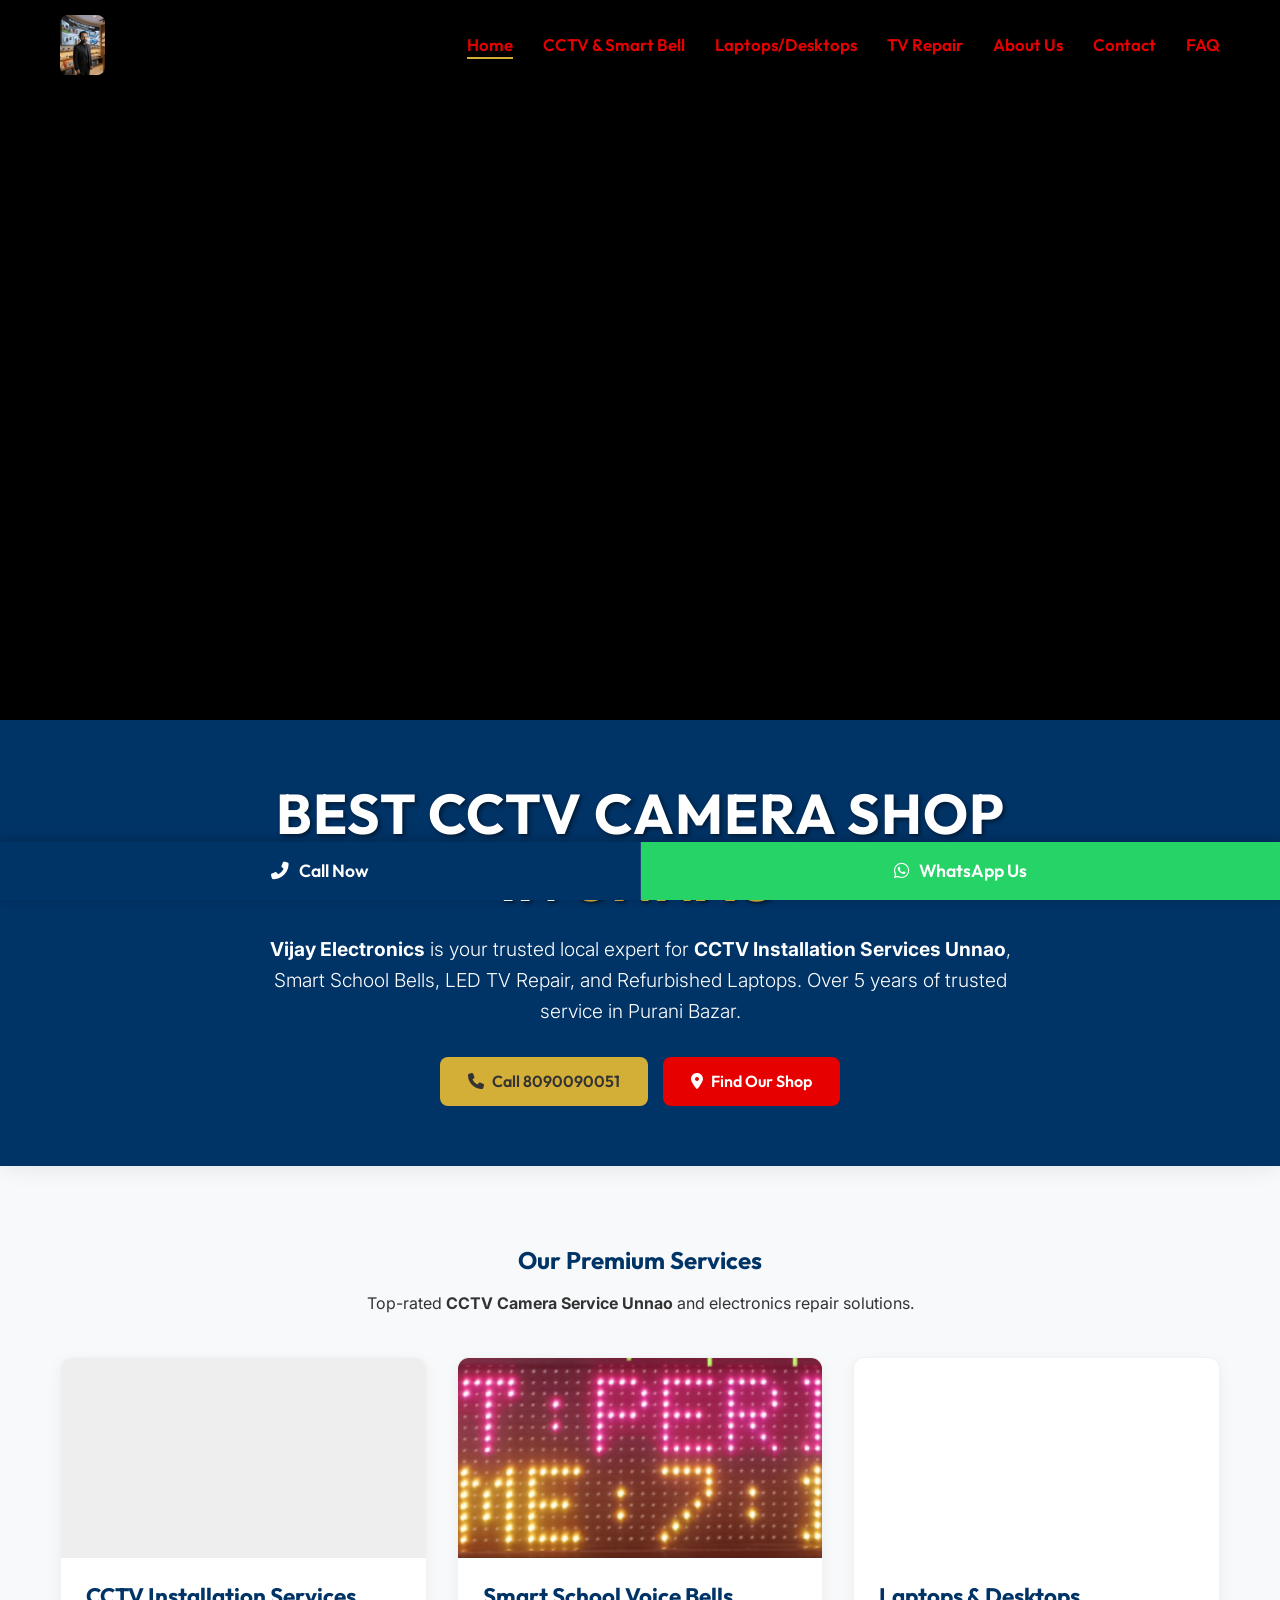
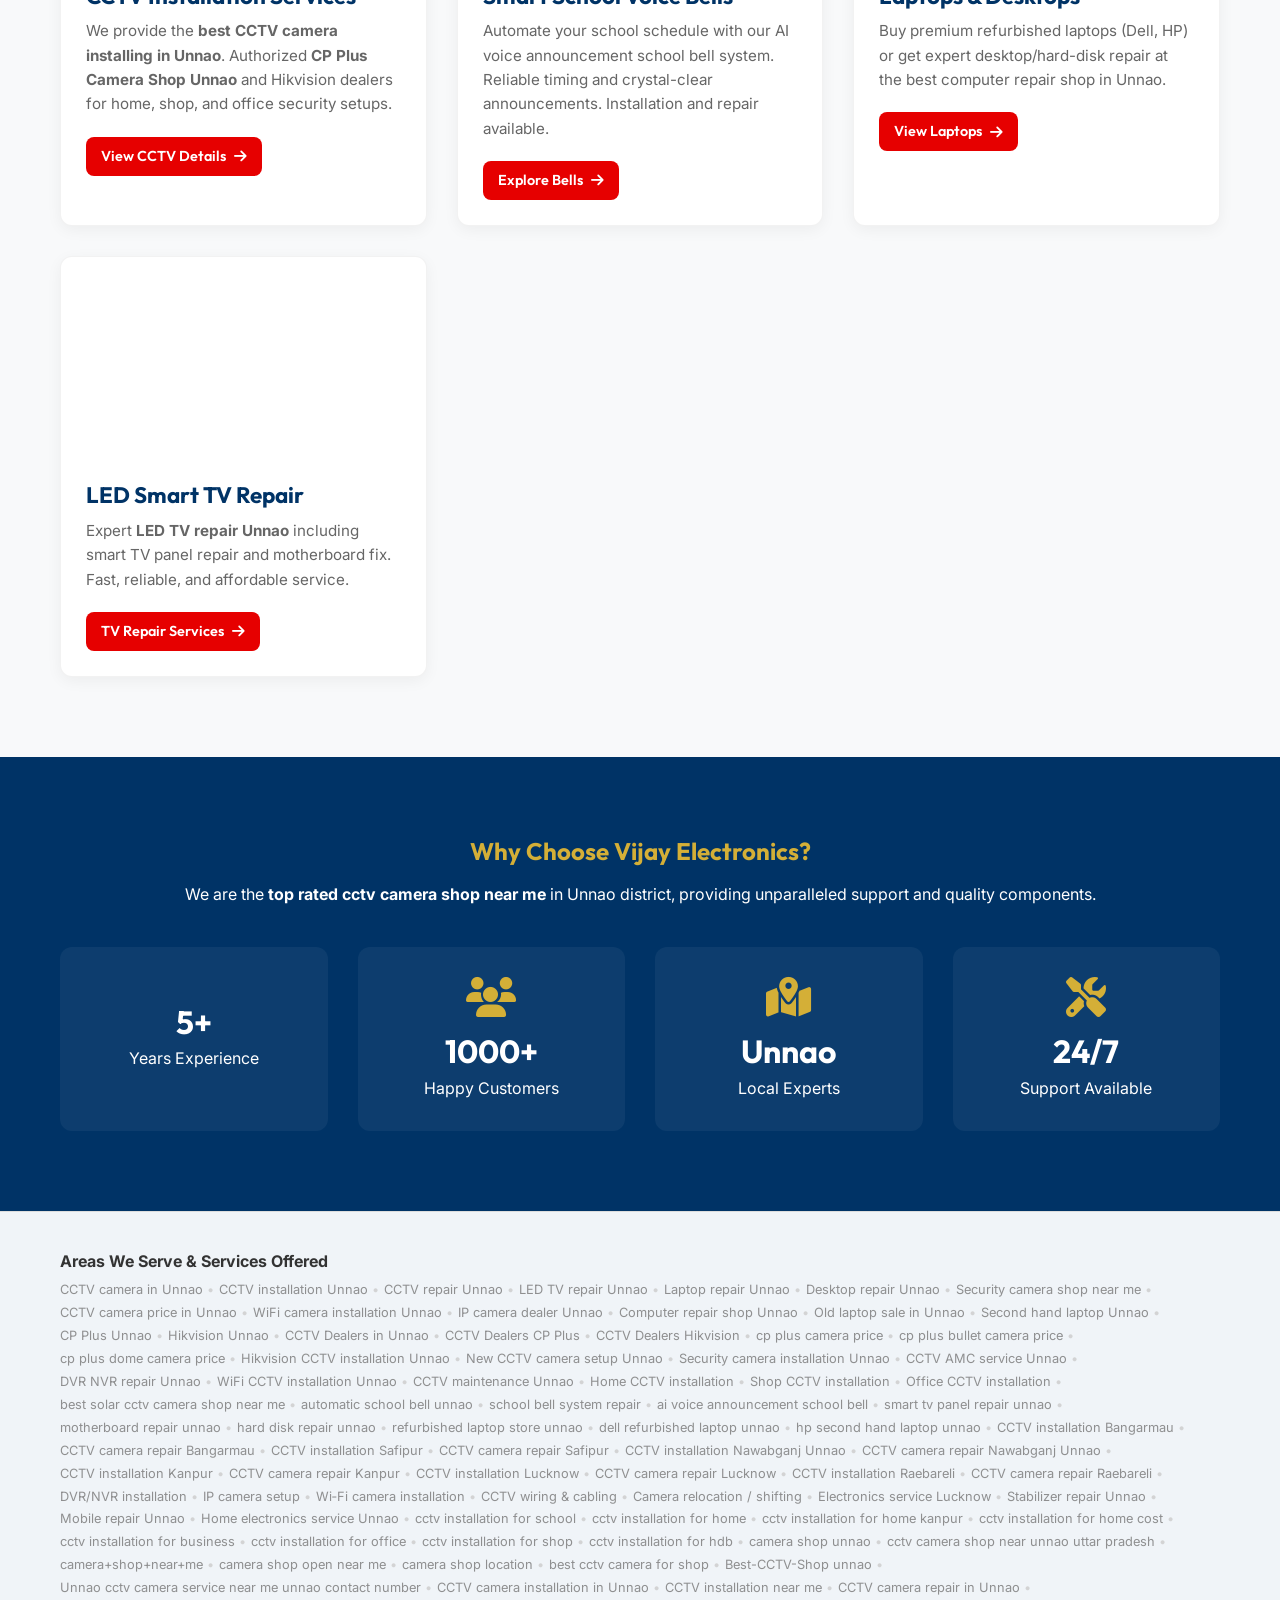
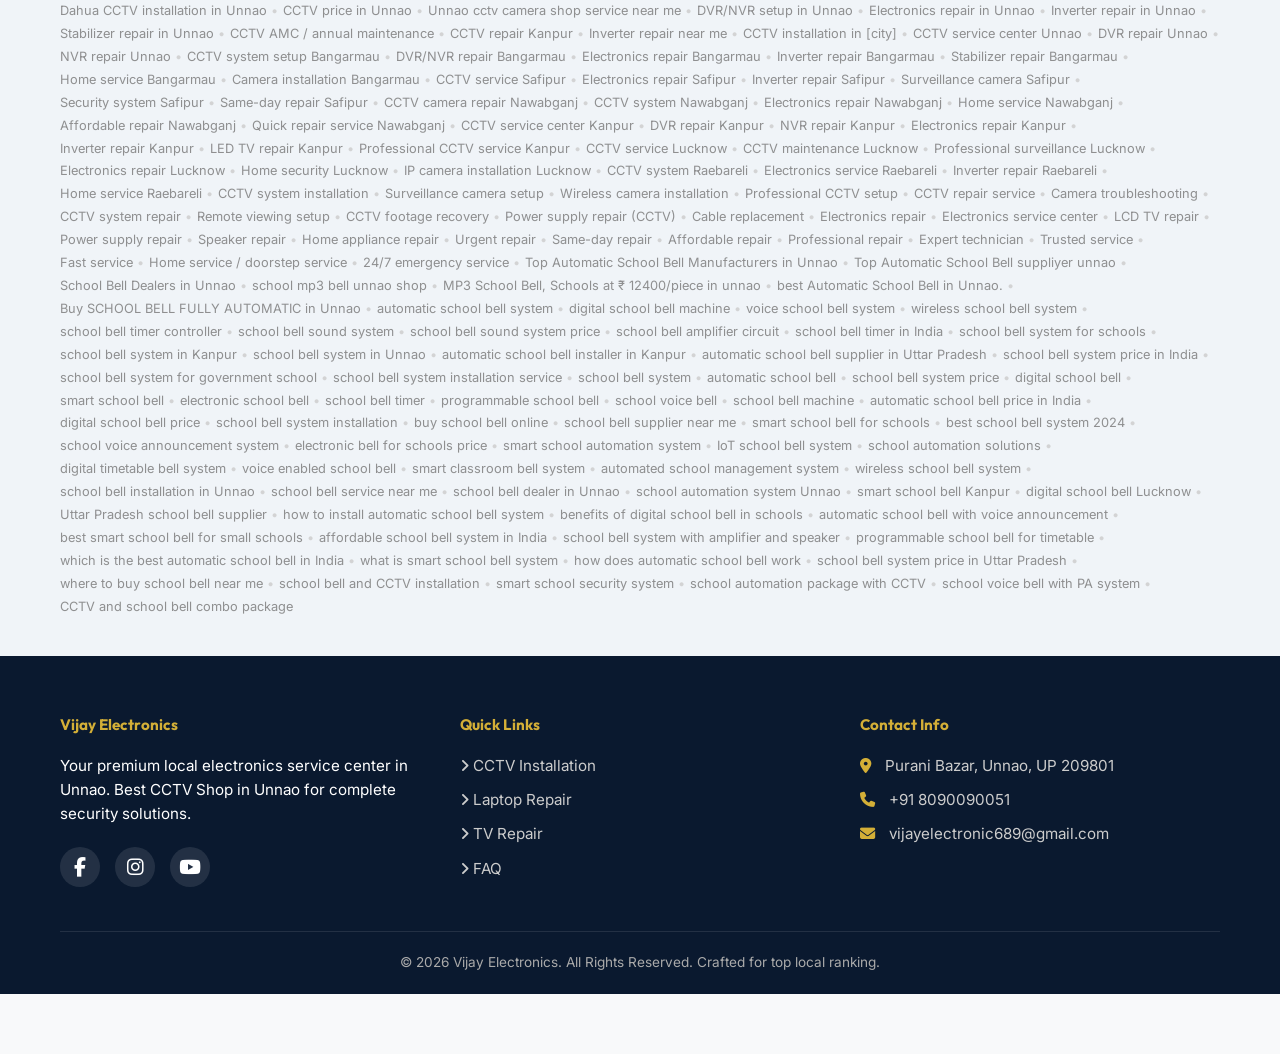
==== index.html @ b22a73d7 "1 commit" ====
<!DOCTYPE html>
<html lang="en">

<head>
    <meta charset="UTF-8">
    <meta name="viewport" content="width=device-width, initial-scale=1.0">
    <meta name="description"
        content="Vijay Electronics: Best CCTV Camera Shop in Unnao. Expert CCTV installation, LED Smart TV repair, and Refurbished Laptops. Call 8090090051 for top-rated service.">
    <!-- Local SEO Title Pattern -->
    <title>Best CCTV Camera Shop in Unnao | CCTV Camera Service Unnao | Vijay Electronics</title>

    <!-- CSS -->
    <link rel="stylesheet" href="css/style.css">
    <link rel="stylesheet" href="css/components.css">
    <link rel="stylesheet" href="css/responsive.css">
    <!-- Font Awesome for Icons -->
    <link rel="stylesheet" href="https://cdnjs.cloudflare.com/ajax/libs/font-awesome/6.4.0/css/all.min.css">

    <!-- Canonical URL -->
    <link rel="canonical" href="https://vijayelectronic.github.io/CCTV-camera-Shop-Unnao/">

    <!-- JSON-LD LocalBusiness Schema -->
    <script type="application/ld+json">
    {
      "@context": "https://schema.org",
      "@type": "ElectronicsStore",
      "name": "Vijay Electronics",
      "image": "assets/vijay electronics img.png",
      "@id": "",
      "url": "https://vijayelectronic.github.io/CCTV-camera-Shop-Unnao/",
      "telephone": "+91 8090090051",
      "email": "vijayelectronic689@gmail.com",
      "address": {
        "@type": "PostalAddress",
        "streetAddress": "Purani Bazar",
        "addressLocality": "Unnao",
        "addressRegion": "Uttar Pradesh",
        "postalCode": "209801",
        "addressCountry": "IN"
      },
      "geo": {
        "@type": "GeoCoordinates",
        "latitude": 26.5393,
        "longitude": 80.4878
      },
      "openingHoursSpecification": {
        "@type": "OpeningHoursSpecification",
        "dayOfWeek": [
          "Monday",
          "Tuesday",
          "Wednesday",
          "Thursday",
          "Friday",
          "Saturday"
        ],
        "opens": "09:00",
        "closes": "21:00"
      },
      "sameAs": [
        "https://www.instagram.com/vijayelectronics1",
        "https://www.facebook.com/Vijay-Chaurasiya",
        "https://www.youtube.com/@vijayelectronics-v6e"
      ] 
    }
    </script>
    <style>
        /* Hero Section Specific Styles */
        .hero {
            display: flex;
            flex-direction: column;
            background-color: var(--primary-color);
            color: var(--text-light);
        }

        .hero-video-container {
            width: 100%;
            aspect-ratio: 16 / 9;
            /* Maintain standard video aspect ratio */
            max-height: 80vh;
            /* Don't exceed most of the screen */
            position: relative;
            overflow: hidden;
            background-color: #000;
        }

        .hero-video-bg {
            width: 100%;
            height: 100%;
            object-fit: cover;
            display: block;
        }

        .hero-content-wrapper {
            background: linear-gradient(135deg, var(--primary-color) 0%, rgba(0, 51, 102, 0.95) 100%);
            padding: 60px 0;
            position: relative;
            z-index: 2;
            /* To sit above any unwanted overlaps */
            box-shadow: 0 -10px 30px rgba(0, 0, 0, 0.2);
            /* subtle separator */
        }

        .hero-content {
            max-width: 800px;
            margin: 0 auto;
            padding: 0 20px;
            text-align: center;
            /* Center align for the new layout */
        }

        .hero h1 {
            color: var(--text-light);
            font-size: 3.5rem;
            margin-bottom: 20px;
            text-transform: uppercase;
            letter-spacing: 1px;
            text-shadow: 2px 2px 4px rgba(0, 0, 0, 0.5);
        }

        .hero h1 span {
            color: var(--secondary-color);
        }

        .hero p {
            font-size: 1.2rem;
            margin-bottom: 30px;
            font-weight: 300;
        }

        .hero-buttons {
            display: flex;
            gap: 15px;
            flex-wrap: wrap;
            justify-content: center;
            /* Center align buttons */
        }

        /* Services Grid Section */
        .services-section {
            background-color: var(--bg-light);
        }

        .grid-3 {
            display: grid;
            grid-template-columns: repeat(auto-fit, minmax(300px, 1fr));
            gap: 30px;
            margin-top: 40px;
        }

        .service-card {
            background: #fff;
            border-radius: 12px;
            overflow: hidden;
            box-shadow: 0 4px 15px rgba(0, 0, 0, 0.05);
            transition: var(--transition);
            border: 1px solid rgba(0, 0, 0, 0.05);
        }

        .service-card:hover {
            transform: translateY(-10px);
            box-shadow: 0 10px 30px rgba(0, 51, 102, 0.1);
        }

        .service-card .card-media {
            height: 200px;
            overflow: hidden;
            background-color: #eee;
            position: relative;
        }

        .service-card img,
        .service-card video {
            width: 100%;
            height: 100%;
            object-fit: cover;
            transition: transform 0.5s ease;
        }

        .service-card:hover img {
            transform: scale(1.05);
        }

        .service-info {
            padding: 25px;
        }

        .service-info h3 {
            font-size: 1.4rem;
            margin-bottom: 10px;
        }

        .service-info p {
            color: #666;
            font-size: 0.95rem;
            margin-bottom: 20px;
        }

        /* Why Choose Us & Trust Indicators */
        .trust-section {
            background-color: var(--primary-color);
            color: var(--text-light);
            text-align: center;
        }

        .trust-section h2 {
            color: var(--secondary-color);
        }

        .stats-grid {
            display: grid;
            grid-template-columns: repeat(auto-fit, minmax(200px, 1fr));
            gap: 30px;
            margin-top: 40px;
        }

        .stat-item {
            padding: 30px;
            background: rgba(255, 255, 255, 0.05);
            border-radius: 12px;
        }

        .stat-item i {
            font-size: 2.5rem;
            color: var(--secondary-color);
            margin-bottom: 15px;
        }

        .stat-item h3 {
            color: var(--text-light);
            font-size: 2rem;
            margin-bottom: 5px;
        }

        /* SEO Dumping Block */
        .seo-block {
            background-color: #f0f4f8;
            padding: 40px 20px;
            font-size: 0.8rem;
            color: #777;
            border-top: 1px solid #ddd;
        }

        .seo-block h5 {
            color: var(--text-dark);
            font-family: var(--font-body);
            font-size: 1rem;
            margin-bottom: 10px;
        }

        .seo-content {
            display: flex;
            flex-wrap: wrap;
            gap: 5px;
            opacity: 0.8;
            line-height: 1.4;
        }

        .seo-content span {
            display: inline-block;
        }

        .seo-content span::after {
            content: " • ";
            color: #ccc;
        }

        .seo-content span:last-child::after {
            content: "";
        }
    </style>
</head>

<body>

    <!-- Dynamic Header -->
    <header class="header">
        <div class="container nav-container">
            <a href="index.html" class="logo">
                <img src="assets/vijay electronics img.png" alt="Vijay Electronics Logo">
                <span style="display: none;">Vijay Electronics</span> <!-- For SEO without text -->
            </a>
            <nav>
                <button class="mobile-menu-btn" aria-label="Toggle Menu">
                    <i class="fas fa-bars"></i>
                </button>
                <ul class="nav-links">
                    <li><a href="index.html" class="active">Home</a></li>
                    <li><a href="cctv.html">CCTV & Smart Bell</a></li>
                    <li><a href="laptop-desktop.html">Laptops/Desktops</a></li>
                    <li><a href="tv-repair.html">TV Repair</a></li>
                    <li><a href="about.html">About Us</a></li>
                    <li><a href="contact.html">Contact</a></li>
                    <li><a href="faq.html">FAQ</a></li>
                </ul>
            </nav>
        </div>
    </header>

    <!-- Hero Section -->
    <section class="hero">
        <div class="hero-video-container">
            <video autoplay muted loop playsinline class="hero-video-bg">
                <source src="assets/hero video.mp4" type="video/mp4">
                Your browser does not support the video tag.
            </video>
        </div>
        <div class="hero-content-wrapper">
            <div class="container hero-content">
                <h1>Best CCTV Camera Shop in <span>Unnao</span></h1>
                <p><strong>Vijay Electronics</strong> is your trusted local expert for <strong>CCTV Installation
                        Services Unnao</strong>, Smart School Bells, LED TV Repair, and Refurbished Laptops. Over 5
                    years of trusted service in Purani Bazar.</p>
                <div class="hero-buttons">
                    <a href="tel:8090090051" class="btn btn-secondary"><i class="fas fa-phone"></i> Call 8090090051</a>
                    <a href="contact.html" class="btn btn-primary"><i class="fas fa-map-marker-alt"></i> Find Our
                        Shop</a>
                </div>
            </div>
        </div>
    </section>

    <!-- Core Services -->
    <section class="section-padding services-section">
        <div class="container">
            <div class="text-center">
                <h2>Our Premium Services</h2>
                <p>Top-rated <strong>CCTV Camera Service Unnao</strong> and electronics repair solutions.</p>
            </div>

            <div class="grid-3">
                <!-- CCTV Card -->
                <div class="service-card">
                    <div class="card-media">
                        <video autoplay muted loop playsinline>
                            <source src="assets/cctv left video.mp4" type="video/mp4">
                        </video>
                    </div>
                    <div class="service-info">
                        <h3>CCTV Installation Services</h3>
                        <p>We provide the <strong>best CCTV camera installing in Unnao</strong>. Authorized <strong>CP
                                Plus Camera Shop Unnao</strong> and Hikvision dealers for home, shop, and office
                            security setups.</p>
                        <a href="cctv.html" class="btn btn-primary" style="padding: 8px 15px; font-size:0.9rem;">View
                            CCTV Details <i class="fas fa-arrow-right"></i></a>
                    </div>
                </div>

                <!-- Smart Bell Card -->
                <div class="service-card">
                    <div class="card-media">
                        <img src="assets/school voice bell.png" alt="Smart School Voice Bell System">
                    </div>
                    <div class="service-info">
                        <h3>Smart School Voice Bells</h3>
                        <p>Automate your school schedule with our AI voice announcement school bell system. Reliable
                            timing and crystal-clear announcements. Installation and repair available.</p>
                        <a href="cctv.html" class="btn btn-primary" style="padding: 8px 15px; font-size:0.9rem;">Explore
                            Bells <i class="fas fa-arrow-right"></i></a>
                    </div>
                </div>

                <!-- Laptop/Desktop Card -->
                <div class="service-card">
                    <div class="card-media"
                        style="background: url('https://images.unsplash.com/photo-1593642702821-c823b13eb295?q=80&w=600&auto=format&fit=crop') center/cover;">
                        <!-- Placeholder/Stock image as asset missing -->
                    </div>
                    <div class="service-info">
                        <h3>Laptops & Desktops</h3>
                        <p>Buy premium refurbished laptops (Dell, HP) or get expert desktop/hard-disk repair at the best
                            computer repair shop in Unnao.</p>
                        <a href="laptop-desktop.html" class="btn btn-primary"
                            style="padding: 8px 15px; font-size:0.9rem;">View Laptops <i
                                class="fas fa-arrow-right"></i></a>
                    </div>
                </div>

                <!-- LED TV Repair -->
                <div class="service-card">
                    <div class="card-media"
                        style="background: url('https://images.unsplash.com/photo-1593784991095-a205069470b6?q=80&w=600&auto=format&fit=crop') center/cover;">
                        <!-- Placeholder/Stock image -->
                    </div>
                    <div class="service-info">
                        <h3>LED Smart TV Repair</h3>
                        <p>Expert <strong>LED TV repair Unnao</strong> including smart TV panel repair and motherboard
                            fix. Fast, reliable, and affordable service.</p>
                        <a href="tv-repair.html" class="btn btn-primary" style="padding: 8px 15px; font-size:0.9rem;">TV
                            Repair Services <i class="fas fa-arrow-right"></i></a>
                    </div>
                </div>
            </div>
        </div>
    </section>

    <!-- Local Impact & Trust -->
    <section class="section-padding trust-section">
        <div class="container container-sm">
            <h2>Why Choose Vijay Electronics?</h2>
            <p>We are the <strong>top rated cctv camera shop near me</strong> in Unnao district, providing unparalleled
                support and quality components.</p>

            <div class="stats-grid">
                <div class="stat-item">
                    <i class="fas fa-shield-check"></i>
                    <h3>5+</h3>
                    <p>Years Experience</p>
                </div>
                <div class="stat-item">
                    <i class="fas fa-users"></i>
                    <h3>1000+</h3>
                    <p>Happy Customers</p>
                </div>
                <div class="stat-item">
                    <i class="fas fa-map-marked-alt"></i>
                    <h3>Unnao</h3>
                    <p>Local Experts</p>
                </div>
                <div class="stat-item">
                    <i class="fas fa-tools"></i>
                    <h3>24/7</h3>
                    <p>Support Available</p>
                </div>
            </div>
        </div>
    </section>

    <!-- Detailed SEO Area Block -->
    <section class="seo-block">
        <div class="container">
            <h5>Areas We Serve & Services Offered</h5>
            <div class="seo-content">
                <span>CCTV camera in Unnao</span>
                <span>CCTV installation Unnao</span>
                <span>CCTV repair Unnao</span>
                <span>LED TV repair Unnao</span>
                <span>Laptop repair Unnao</span>
                <span>Desktop repair Unnao</span>
                <span>Security camera shop near me</span>
                <span>CCTV camera price in Unnao</span>
                <span>WiFi camera installation Unnao</span>
                <span>IP camera dealer Unnao</span>
                <span>Computer repair shop Unnao</span>
                <span>Old laptop sale in Unnao</span>
                <span>Second hand laptop Unnao</span>
                <span>CP Plus Unnao</span>
                <span>Hikvision Unnao</span>
                <span>CCTV Dealers in Unnao</span>
                <span>CCTV Dealers CP Plus</span>
                <span>CCTV Dealers Hikvision</span>
                <span>cp plus camera price</span>
                <span>cp plus bullet camera price</span>
                <span>cp plus dome camera price</span>
                <span>Hikvision CCTV installation Unnao</span>
                <span>New CCTV camera setup Unnao</span>
                <span>Security camera installation Unnao</span>
                <span>CCTV AMC service Unnao</span>
                <span>DVR NVR repair Unnao</span>
                <span>WiFi CCTV installation Unnao</span>
                <span>CCTV maintenance Unnao</span>
                <span>Home CCTV installation</span>
                <span>Shop CCTV installation</span>
                <span>Office CCTV installation</span>
                <span>best solar cctv camera shop near me</span>
                <span>automatic school bell unnao</span>
                <span>school bell system repair</span>
                <span>ai voice announcement school bell</span>
                <span>smart tv panel repair unnao</span>
                <span>motherboard repair unnao</span>
                <span>hard disk repair unnao</span>
                <span>refurbished laptop store unnao</span>
                <span>dell refurbished laptop unnao</span>
                <span>hp second hand laptop unnao</span>
                <span>CCTV installation Bangarmau</span>
                <span>CCTV camera repair Bangarmau</span>
                <span>CCTV installation Safipur</span>
                <span>CCTV camera repair Safipur</span>
                <span>CCTV installation Nawabganj Unnao</span>
                <span>CCTV camera repair Nawabganj Unnao</span>
                <span>CCTV installation Kanpur</span>
                <span>CCTV camera repair Kanpur</span>
                <span>CCTV installation Lucknow</span>
                <span>CCTV camera repair Lucknow</span>
                <span>CCTV installation Raebareli</span>
                <span>CCTV camera repair Raebareli</span>
                <span>DVR/NVR installation</span>
                <span>IP camera setup</span>
                <span>Wi‑Fi camera installation</span>
                <span>CCTV wiring & cabling</span>
                <span>Camera relocation / shifting</span>
                <span>Electronics service Lucknow</span>
                <span>Stabilizer repair Unnao</span>
                <span>Mobile repair Unnao</span>
                <span>Home electronics service Unnao</span>
                <span>cctv installation for school</span>
                <span>cctv installation for home</span>
                <span>cctv installation for home kanpur</span>
                <span>cctv installation for home cost</span>
                <span>cctv installation for business</span>
                <span>cctv installation for office</span>
                <span>cctv installation for shop</span>
                <span>cctv installation for hdb</span>
                <span>camera shop unnao</span>
                <span>cctv camera shop near unnao uttar pradesh</span>
                <span>camera+shop+near+me</span>
                <span>camera shop open near me</span>
                <span>camera shop location</span>
                <span>best cctv camera for shop</span>
                <span>Best-CCTV-Shop unnao</span>
                <span>Unnao cctv camera service near me unnao contact number</span>
                <span>CCTV camera installation in Unnao</span>
                <span>CCTV installation near me</span>
                <span>CCTV camera repair in Unnao</span>
                <span>Dahua CCTV installation in Unnao</span>
                <span>CCTV price in Unnao</span>
                <span>Unnao cctv camera shop service near me</span>
                <span>DVR/NVR setup in Unnao</span>
                <span>Electronics repair in Unnao</span>
                <span>Inverter repair in Unnao</span>
                <span>Stabilizer repair in Unnao</span>
                <span>CCTV AMC / annual maintenance</span>
                <span>CCTV repair Kanpur</span>
                <span>Inverter repair near me</span>
                <span>CCTV installation in [city]</span>
                <span>CCTV service center Unnao</span>
                <span>DVR repair Unnao</span>
                <span>NVR repair Unnao</span>
                <span>CCTV system setup Bangarmau</span>
                <span>DVR/NVR repair Bangarmau</span>
                <span>Electronics repair Bangarmau</span>
                <span>Inverter repair Bangarmau</span>
                <span>Stabilizer repair Bangarmau</span>
                <span>Home service Bangarmau</span>
                <span>Camera installation Bangarmau</span>
                <span>CCTV service Safipur</span>
                <span>Electronics repair Safipur</span>
                <span>Inverter repair Safipur</span>
                <span>Surveillance camera Safipur</span>
                <span>Security system Safipur</span>
                <span>Same-day repair Safipur</span>
                <span>CCTV camera repair Nawabganj</span>
                <span>CCTV system Nawabganj</span>
                <span>Electronics repair Nawabganj</span>
                <span>Home service Nawabganj</span>
                <span>Affordable repair Nawabganj</span>
                <span>Quick repair service Nawabganj</span>
                <span>CCTV service center Kanpur</span>
                <span>DVR repair Kanpur</span>
                <span>NVR repair Kanpur</span>
                <span>Electronics repair Kanpur</span>
                <span>Inverter repair Kanpur</span>
                <span>LED TV repair Kanpur</span>
                <span>Professional CCTV service Kanpur</span>
                <span>CCTV service Lucknow</span>
                <span>CCTV maintenance Lucknow</span>
                <span>Professional surveillance Lucknow</span>
                <span>Electronics repair Lucknow</span>
                <span>Home security Lucknow</span>
                <span>IP camera installation Lucknow</span>
                <span>CCTV system Raebareli</span>
                <span>Electronics service Raebareli</span>
                <span>Inverter repair Raebareli</span>
                <span>Home service Raebareli</span>
                <span>CCTV system installation</span>
                <span>Surveillance camera setup</span>
                <span>Wireless camera installation</span>
                <span>Professional CCTV setup</span>
                <span>CCTV repair service</span>
                <span>Camera troubleshooting</span>
                <span>CCTV system repair</span>
                <span>Remote viewing setup</span>
                <span>CCTV footage recovery</span>
                <span>Power supply repair (CCTV)</span>
                <span>Cable replacement</span>
                <span>Electronics repair</span>
                <span>Electronics service center</span>
                <span>LCD TV repair</span>
                <span>Power supply repair</span>
                <span>Speaker repair</span>
                <span>Home appliance repair</span>
                <span>Urgent repair</span>
                <span>Same-day repair</span>
                <span>Affordable repair</span>
                <span>Professional repair</span>
                <span>Expert technician</span>
                <span>Trusted service</span>
                <span>Fast service</span>
                <span>Home service / doorstep service</span>
                <span>24/7 emergency service</span>
                <!-- Smart School Bell Dedicated Keywords -->
                <span>Top Automatic School Bell Manufacturers in Unnao</span>
                <span>Top Automatic School Bell suppliyer unnao</span>
                <span>School Bell Dealers in Unnao</span>
                <span>school mp3 bell unnao shop</span>
                <span>MP3 School Bell, Schools at ₹ 12400/piece in unnao</span>
                <span>best Automatic School Bell in Unnao.</span>
                <span>Buy SCHOOL BELL FULLY AUTOMATIC in Unnao</span>
                <span>automatic school bell system</span>
                <span>digital school bell machine</span>
                <span>voice school bell system</span>
                <span>wireless school bell system</span>
                <span>school bell timer controller</span>
                <span>school bell sound system</span>
                <span>school bell sound system price</span>
                <span>school bell amplifier circuit</span>
                <span>school bell timer in India</span>
                <span>school bell system for schools</span>
                <span>school bell system in Kanpur</span>
                <span>school bell system in Unnao</span>
                <span>automatic school bell installer in Kanpur</span>
                <span>automatic school bell supplier in Uttar Pradesh</span>
                <span>school bell system price in India</span>
                <span>school bell system for government school</span>
                <span>school bell system installation service</span>
                <span>school bell system</span>
                <span>automatic school bell</span>
                <span>school bell system price</span>
                <span>digital school bell</span>
                <span>smart school bell</span>
                <span>electronic school bell</span>
                <span>school bell timer</span>
                <span>programmable school bell</span>
                <span>school voice bell</span>
                <span>school bell machine</span>
                <span>automatic school bell price in India</span>
                <span>digital school bell price</span>
                <span>school bell system installation</span>
                <span>buy school bell online</span>
                <span>school bell supplier near me</span>
                <span>smart school bell for schools</span>
                <span>best school bell system 2024</span>
                <span>school voice announcement system</span>
                <span>electronic bell for schools price</span>
                <span>smart school automation system</span>
                <span>IoT school bell system</span>
                <span>school automation solutions</span>
                <span>digital timetable bell system</span>
                <span>voice enabled school bell</span>
                <span>smart classroom bell system</span>
                <span>automated school management system</span>
                <span>wireless school bell system</span>
                <span>school bell installation in Unnao</span>
                <span>school bell service near me</span>
                <span>school bell dealer in Unnao</span>
                <span>school automation system Unnao</span>
                <span>smart school bell Kanpur</span>
                <span>digital school bell Lucknow</span>
                <span>Uttar Pradesh school bell supplier</span>
                <span>how to install automatic school bell system</span>
                <span>benefits of digital school bell in schools</span>
                <span>automatic school bell with voice announcement</span>
                <span>best smart school bell for small schools</span>
                <span>affordable school bell system in India</span>
                <span>school bell system with amplifier and speaker</span>
                <span>programmable school bell for timetable</span>
                <span>which is the best automatic school bell in India</span>
                <span>what is smart school bell system</span>
                <span>how does automatic school bell work</span>
                <span>school bell system price in Uttar Pradesh</span>
                <span>where to buy school bell near me</span>
                <span>school bell and CCTV installation</span>
                <span>smart school security system</span>
                <span>school automation package with CCTV</span>
                <span>school voice bell with PA system</span>
                <span>CCTV and school bell combo package</span>
            </div>
        </div>
    </section>

    <!-- Global Footer -->
    <footer class="site-footer">
        <div class="container">
            <div class="footer-grid">
                <div class="footer-col">
                    <h4>Vijay Electronics</h4>
                    <p>Your premium local electronics service center in Unnao. Best CCTV Shop in Unnao for complete
                        security solutions.</p>
                    <div class="social-links">
                        <a href="https://www.facebook.com/Vijay-Chaurasiya" target="_blank" aria-label="Facebook"><i
                                class="fab fa-facebook-f"></i></a>
                        <a href="https://www.instagram.com/vijayelectronics1" target="_blank" aria-label="Instagram"><i
                                class="fab fa-instagram"></i></a>
                        <a href="https://www.youtube.com/@vijayelectronics-v6e" target="_blank" aria-label="YouTube"><i
                                class="fab fa-youtube"></i></a>
                    </div>
                </div>
                <div class="footer-col">
                    <h4>Quick Links</h4>
                    <ul class="footer-links">
                        <li><a href="cctv.html"><i class="fas fa-angle-right"></i> CCTV Installation</a></li>
                        <li><a href="laptop-desktop.html"><i class="fas fa-angle-right"></i> Laptop Repair</a></li>
                        <li><a href="tv-repair.html"><i class="fas fa-angle-right"></i> TV Repair</a></li>
                        <li><a href="faq.html"><i class="fas fa-angle-right"></i> FAQ</a></li>
                    </ul>
                </div>
                <div class="footer-col">
                    <h4>Contact Info</h4>
                    <ul class="footer-links" style="color: #ccc;">
                        <li><i class="fas fa-map-marker-alt"
                                style="color: var(--secondary-color); margin-right: 10px;"></i> Purani Bazar, Unnao, UP
                            209801</li>
                        <li><i class="fas fa-phone" style="color: var(--secondary-color); margin-right: 10px;"></i> +91
                            8090090051</li>
                        <li><i class="fas fa-envelope" style="color: var(--secondary-color); margin-right: 10px;"></i>
                            vijayelectronic689@gmail.com</li>
                    </ul>
                </div>
            </div>
            <div class="footer-bottom">
                <p>&copy; 2026 Vijay Electronics. All Rights Reserved. Crafted for top local ranking.</p>
            </div>
        </div>
    </footer>

    <!-- Sticky Mobile CTA Footer -->
    <div class="sticky-footer">
        <a href="tel:+918090090051" class="call-now-btn">
            <i class="fas fa-phone-alt"></i> Call Now
        </a>
        <a href="https://wa.me/918090090051" class="whatsapp-btn" target="_blank">
            <i class="fab fa-whatsapp"></i> WhatsApp Us
        </a>
    </div>

    <script src="js/script.js"></script>
</body>

</html>
---- css/style.css ----
@import url('https://fonts.googleapis.com/css2?family=Inter:wght@300;400;500;600;700&family=Outfit:wght@400;500;600;700;800&display=swap');

:root {
  --primary-color: #003366;
  /* Deep Blue */
  --secondary-color: #D4AF37;
  /* Gold/Yellow */
  --accent-color: #e6be3e;
  --text-dark: #333333;
  --text-light: #ffffff;
  --bg-light: #f8f9fa;
  --bg-dark: #0a192f;

  --font-heading: 'Outfit', sans-serif;
  --font-body: 'Inter', sans-serif;

  --glass-bg: rgba(255, 255, 255, 0.1);
  --glass-border: rgba(255, 255, 255, 0.2);
  --glass-blur: blur(10px);
  --glass-shadow: 0 8px 32px 0 rgba(0, 0, 0, 0.1);

  --transition: all 0.3s ease;
}

* {
  margin: 0;
  padding: 0;
  box-sizing: border-box;
}

html {
  scroll-behavior: smooth;
}

body {
  font-family: var(--font-body);
  color: var(--text-dark);
  background-color: var(--bg-light);
  line-height: 1.6;
  overflow-x: hidden;
  padding-bottom: 60px;
  /* Space for sticky footer */
}

h1,
h2,
h3,
h4,
h5,
h6 {
  font-family: var(--font-heading);
  color: var(--primary-color);
  font-weight: 700;
  line-height: 1.2;
  margin-bottom: 1rem;
}

a {
  text-decoration: none;
  color: inherit;
  transition: var(--transition);
}

img,
video {
  max-width: 100%;
  height: auto;
  display: block;
}

.container {
  width: 100%;
  max-width: 1200px;
  margin: 0 auto;
  padding: 0 20px;
}

.section-padding {
  padding: 80px 0;
}

/* Glassmorphism Utility */
.glass-panel {
  background: var(--glass-bg);
  backdrop-filter: var(--glass-blur);
  -webkit-backdrop-filter: var(--glass-blur);
  border: 1px solid var(--glass-border);
  box-shadow: var(--glass-shadow);
  border-radius: 16px;
}

/* Base Buttons */
.btn {
  display: inline-flex;
  align-items: center;
  justify-content: center;
  gap: 8px;
  padding: 12px 28px;
  font-family: var(--font-heading);
  font-weight: 600;
  border-radius: 8px;
  cursor: pointer;
  transition: var(--transition);
  text-align: center;
  border: none;
  outline: none;
}

.btn-primary {
  background-color: #e60000;
  /* Vibrant Red */
  color: var(--text-light);
}

.btn-primary:hover {
  background-color: #cc0000;
  /* Darker Red on hover */
  transform: translateY(-2px);
  box-shadow: 0 4px 12px rgba(230, 0, 0, 0.3);
}

.btn-secondary {
  background-color: var(--secondary-color);
  color: var(--text-dark);
}

.btn-secondary:hover {
  background-color: var(--accent-color);
  transform: translateY(-2px);
  box-shadow: 0 4px 12px rgba(212, 175, 55, 0.3);
}

.text-center {
  text-align: center;
}

.mb-2 {
  margin-bottom: 0.5rem;
}

.mb-4 {
  margin-bottom: 1rem;
}

.mb-8 {
  margin-bottom: 2rem;
}

.mt-4 {
  margin-top: 1rem;
}
---- css/components.css ----
/* Header */
.header {
    position: fixed;
    top: 0;
    left: 0;
    width: 100%;
    z-index: 1000;
    transition: var(--transition);
    padding: 15px 0;
    background-color: transparent;
    /* Changed based on scroll */
}

.header.scrolled {
    background-color: rgba(255, 255, 255, 0.95);
    backdrop-filter: blur(10px);
    box-shadow: 0 2px 10px rgba(0, 0, 0, 0.1);
    padding: 10px 0;
}

.header.scrolled .nav-links a {
    color: #cc0000;
    /* Slightly darker red on scrolled white background for contrast */
}

.header.scrolled .mobile-menu-btn {
    color: var(--primary-color);
}

.nav-container {
    display: flex;
    justify-content: space-between;
    align-items: center;
}

.logo {
    display: flex;
    align-items: center;
    gap: 10px;
}

.logo img {
    height: 60px;
    transition: var(--transition);
    border-radius: 8px;
    /* Depending on the logo style */
}

.header.scrolled .logo img {
    height: 50px;
}

.nav-links {
    display: flex;
    list-style: none;
    gap: 30px;
}

.nav-links a {
    font-family: var(--font-heading);
    font-weight: 600;
    /* made slightly bolder for readability with red */
    color: #e60000;
    /* Red color as requested */
    font-size: 1.05rem;
    position: relative;
    text-shadow: 0 2px 4px rgba(0, 0, 0, 0.3);
    /* better visibility on dark hero */
}

.header.scrolled .nav-links a {
    text-shadow: none;
}

.nav-links a::after {
    content: '';
    position: absolute;
    width: 0;
    height: 2px;
    bottom: -4px;
    left: 0;
    background-color: var(--secondary-color);
    transition: var(--transition);
}

.nav-links a:hover::after,
.nav-links a.active::after {
    width: 100%;
}

.mobile-menu-btn {
    display: none;
    font-size: 1.8rem;
    color: var(--text-light);
    /* Default white */
    cursor: pointer;
    background: none;
    border: none;
    text-shadow: 0 2px 4px rgba(0, 0, 0, 0.3);
}

.header.scrolled .mobile-menu-btn {
    text-shadow: none;
}

/* Sticky Footer CTA */
.sticky-footer {
    position: fixed;
    bottom: 0;
    left: 0;
    width: 100%;
    background-color: var(--primary-color);
    z-index: 999;
    display: flex;
    box-shadow: 0 -2px 10px rgba(0, 0, 0, 0.2);
}

.sticky-footer a {
    flex: 1;
    display: flex;
    justify-content: center;
    align-items: center;
    padding: 15px 10px;
    color: var(--text-light);
    font-family: var(--font-heading);
    font-weight: 600;
    font-size: 1.1rem;
    gap: 10px;
    position: relative;
    overflow: hidden;
    text-align: center;
}

.sticky-footer a::before {
    content: '';
    position: absolute;
    top: 0;
    left: -100%;
    width: 100%;
    height: 100%;
    background: linear-gradient(90deg, transparent, rgba(255, 255, 255, 0.2), transparent);
    transition: all 0.5s ease;
}

.sticky-footer a:hover::before {
    animation: shine 1.5s infinite;
}

@keyframes shine {
    0% {
        left: -100%;
    }

    100% {
        left: 100%;
    }
}

.call-now-btn {
    background-color: var(--primary-color);
    border-right: 1px solid rgba(255, 255, 255, 0.1);
}

.call-now-btn:hover {
    background-color: #002244;
}

.whatsapp-btn {
    background-color: #25D366;
    /* WhatsApp Green */
}

.whatsapp-btn:hover {
    background-color: #20b858;
}

/* Global Footer */
.site-footer {
    background-color: var(--bg-dark);
    color: var(--text-light);
    padding: 60px 0 20px;
    font-size: 0.95rem;
}

.footer-grid {
    display: grid;
    grid-template-columns: repeat(auto-fit, minmax(250px, 1fr));
    gap: 40px;
    margin-bottom: 40px;
}

.footer-col h4 {
    color: var(--secondary-color);
    margin-bottom: 20px;
}

.footer-links {
    list-style: none;
}

.footer-links li {
    margin-bottom: 10px;
}

.footer-links a {
    color: #cccccc;
}

.footer-links a:hover {
    color: var(--secondary-color);
    padding-left: 5px;
}

.social-links {
    display: flex;
    gap: 15px;
    margin-top: 20px;
}

.social-links a {
    display: inline-block;
    width: 40px;
    height: 40px;
    background: rgba(255, 255, 255, 0.1);
    border-radius: 50%;
    text-align: center;
    line-height: 40px;
    font-size: 1.2rem;
}

.social-links a:hover {
    background: var(--secondary-color);
    color: var(--bg-dark);
    transform: translateY(-3px);
}

.footer-bottom {
    text-align: center;
    padding-top: 20px;
    border-top: 1px solid rgba(255, 255, 255, 0.1);
    color: #aaaaaa;
    font-size: 0.85rem;
}
---- css/responsive.css ----
/* Tablet and Smaller */
@media screen and (max-width: 992px) {
    .nav-links {
        gap: 20px;
    }
}

/* Mobile Devices */
@media screen and (max-width: 768px) {
    .mobile-menu-btn {
        display: block;
    }

    .nav-links {
        position: fixed;
        top: 0;
        right: -100%;
        width: 280px;
        height: 100vh;
        background-color: var(--primary-color);
        flex-direction: column;
        padding-top: 100px;
        padding-left: 30px;
        gap: 25px;
        transition: 0.4s ease;
        box-shadow: -5px 0 15px rgba(0, 0, 0, 0.1);
        z-index: 999;
    }

    .hero-video-container {
        aspect-ratio: 9 / 16;
        /* Vertical format for mobile to prevent severe cropping */
        max-height: 70vh;
    }

    .nav-links.active {
        right: 0;
    }

    .nav-links a {
        color: var(--text-light);
        font-size: 1.2rem;
        text-shadow: none;
    }

    .sticky-footer a {
        font-size: 1rem;
        padding: 12px 5px;
    }

    .section-padding {
        padding: 50px 0;
    }

    h1 {
        font-size: 2.5rem;
    }

    h2 {
        font-size: 2rem;
    }
}

/* Small Mobile */
@media screen and (max-width: 480px) {
    .logo img {
        height: 45px;
    }

    .header.scrolled .logo img {
        height: 40px;
    }

    .sticky-footer a {
        font-size: 0.95rem;
        flex-direction: column;
        padding: 8px 5px;
        gap: 5px;
    }

    .sticky-footer a i {
        font-size: 1.2rem;
    }
}
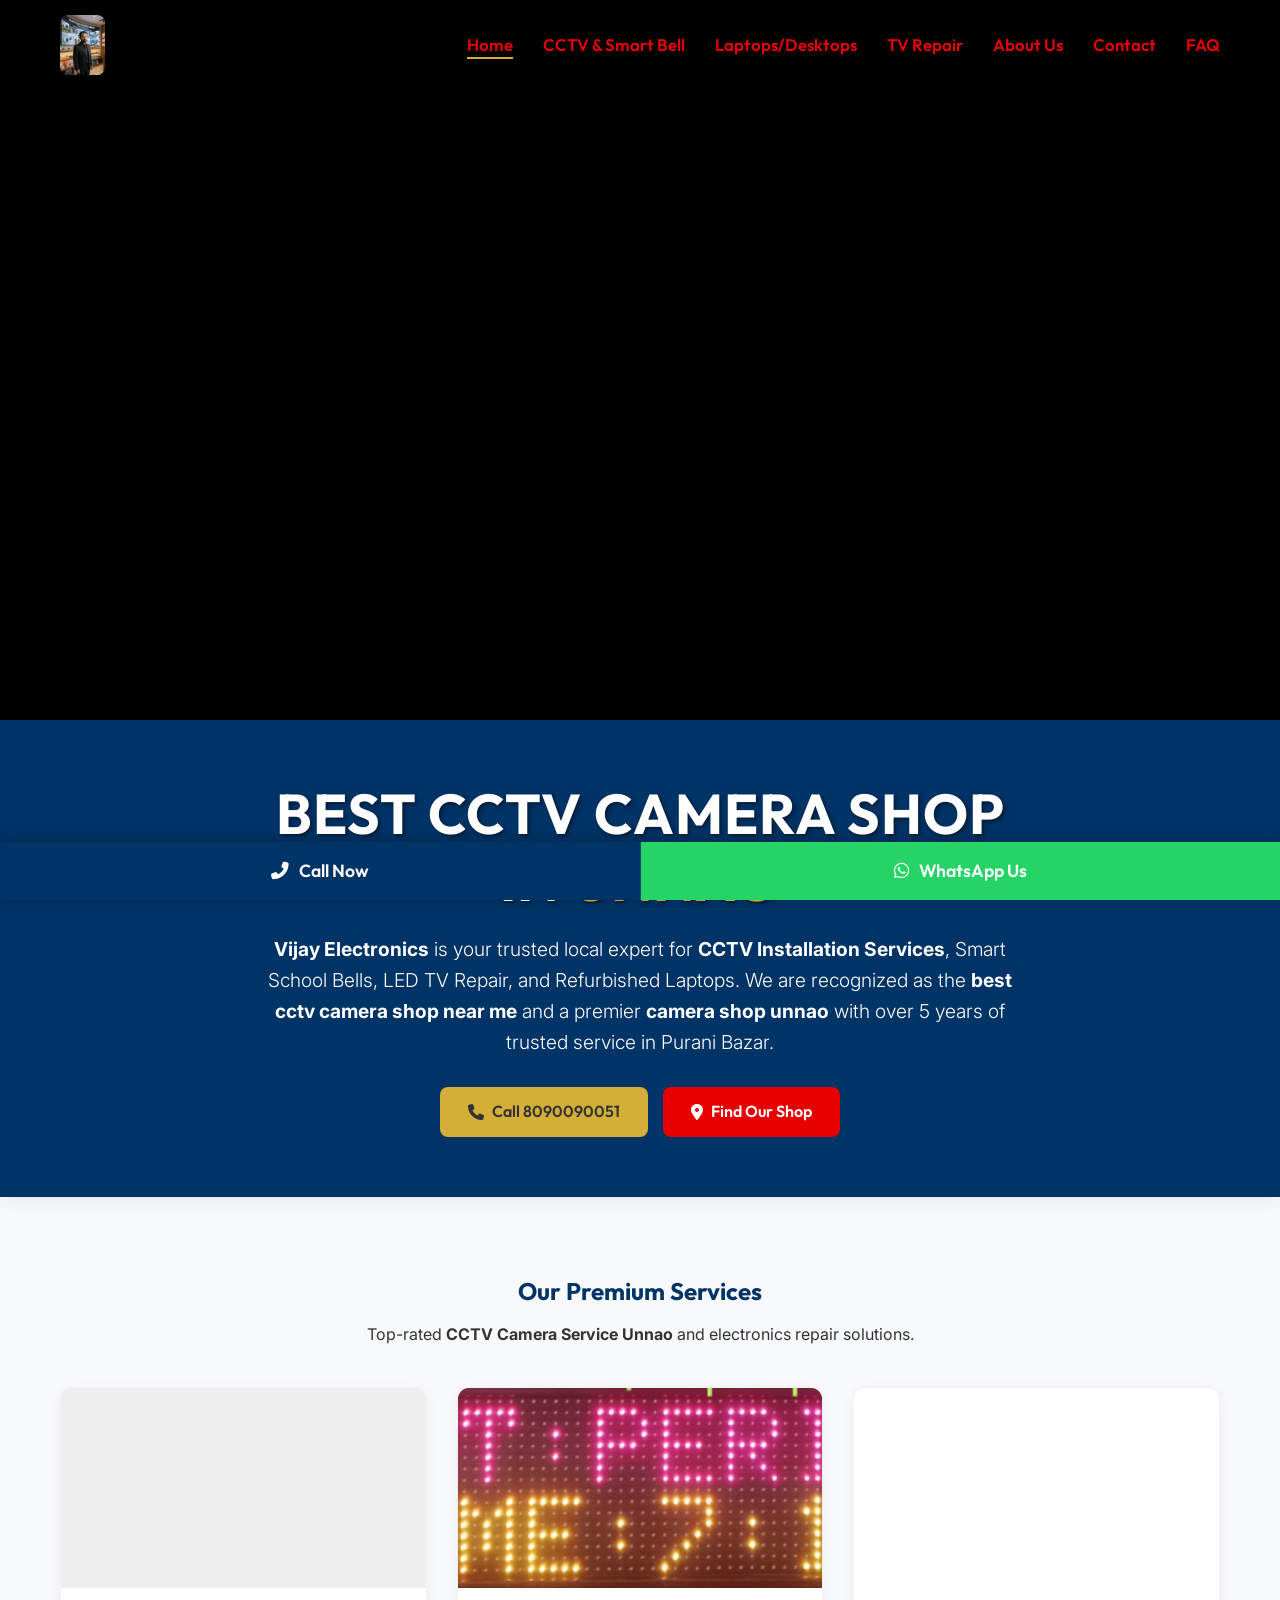
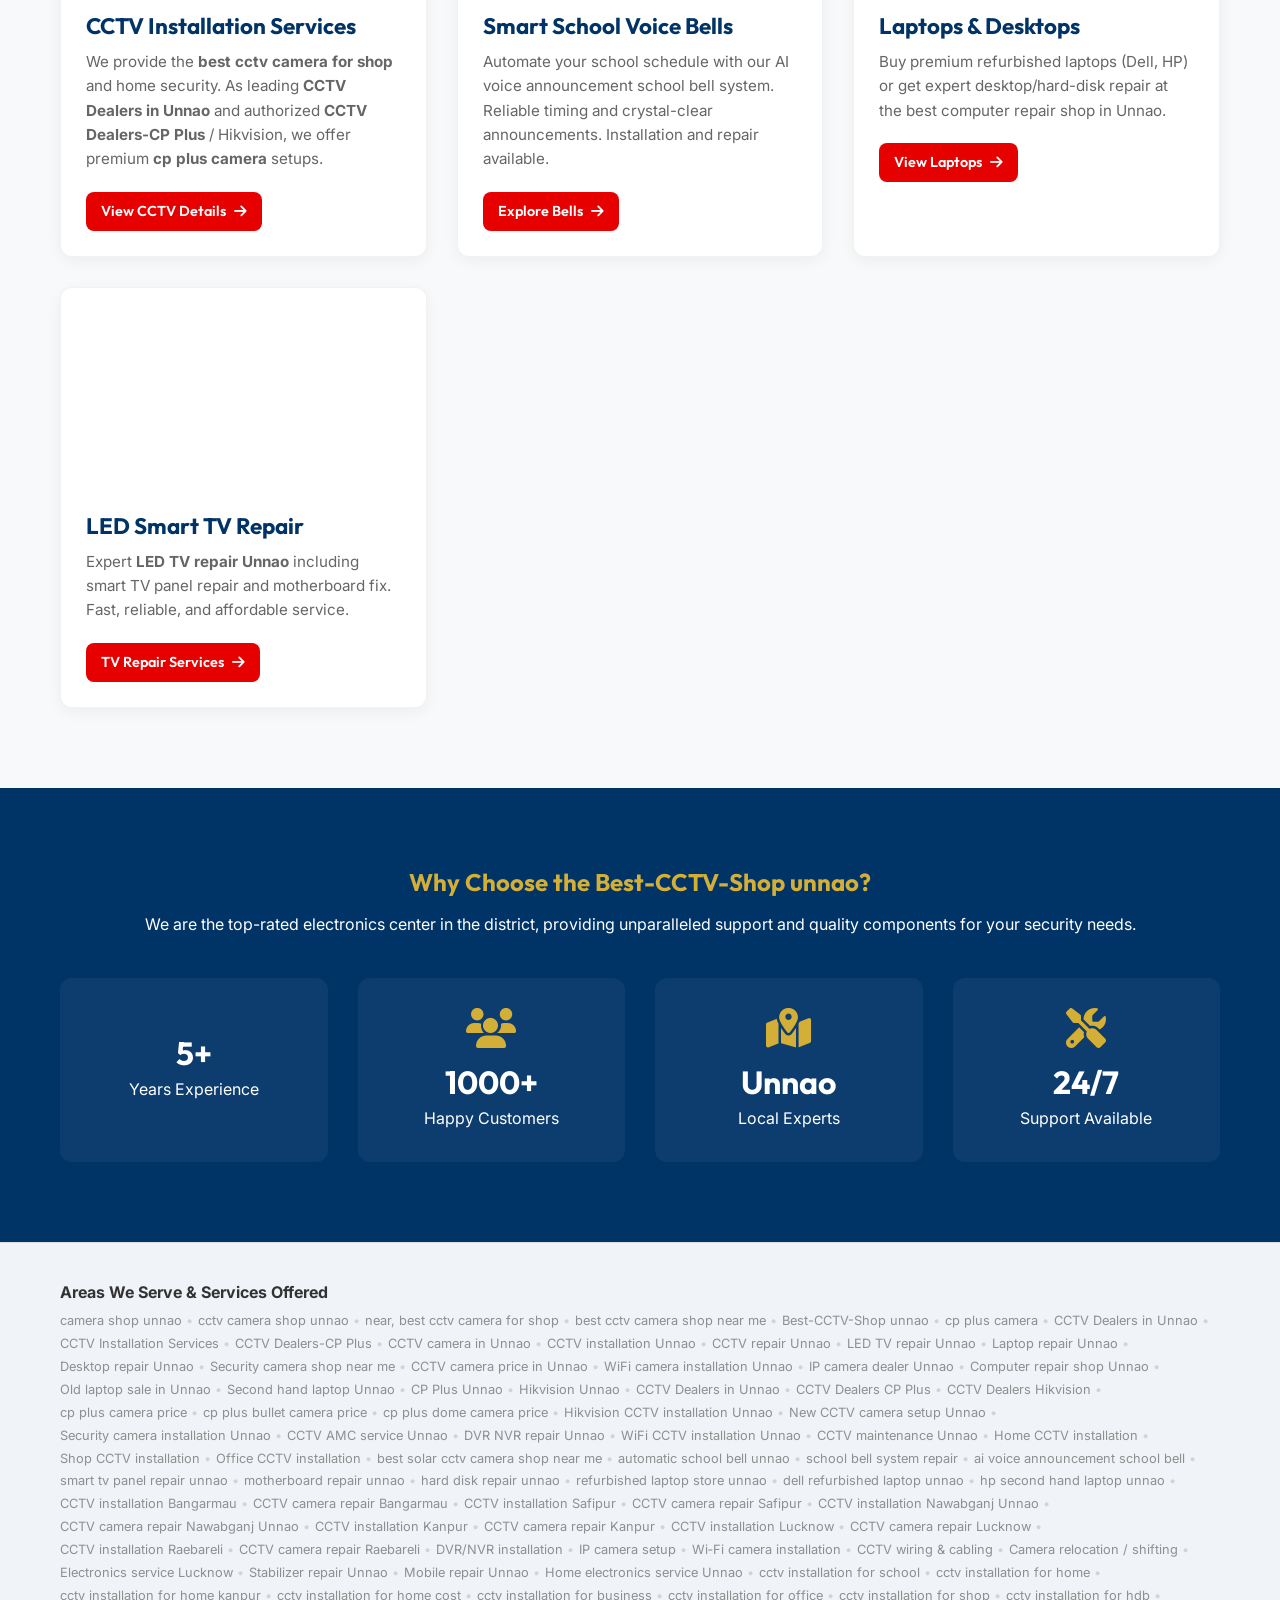
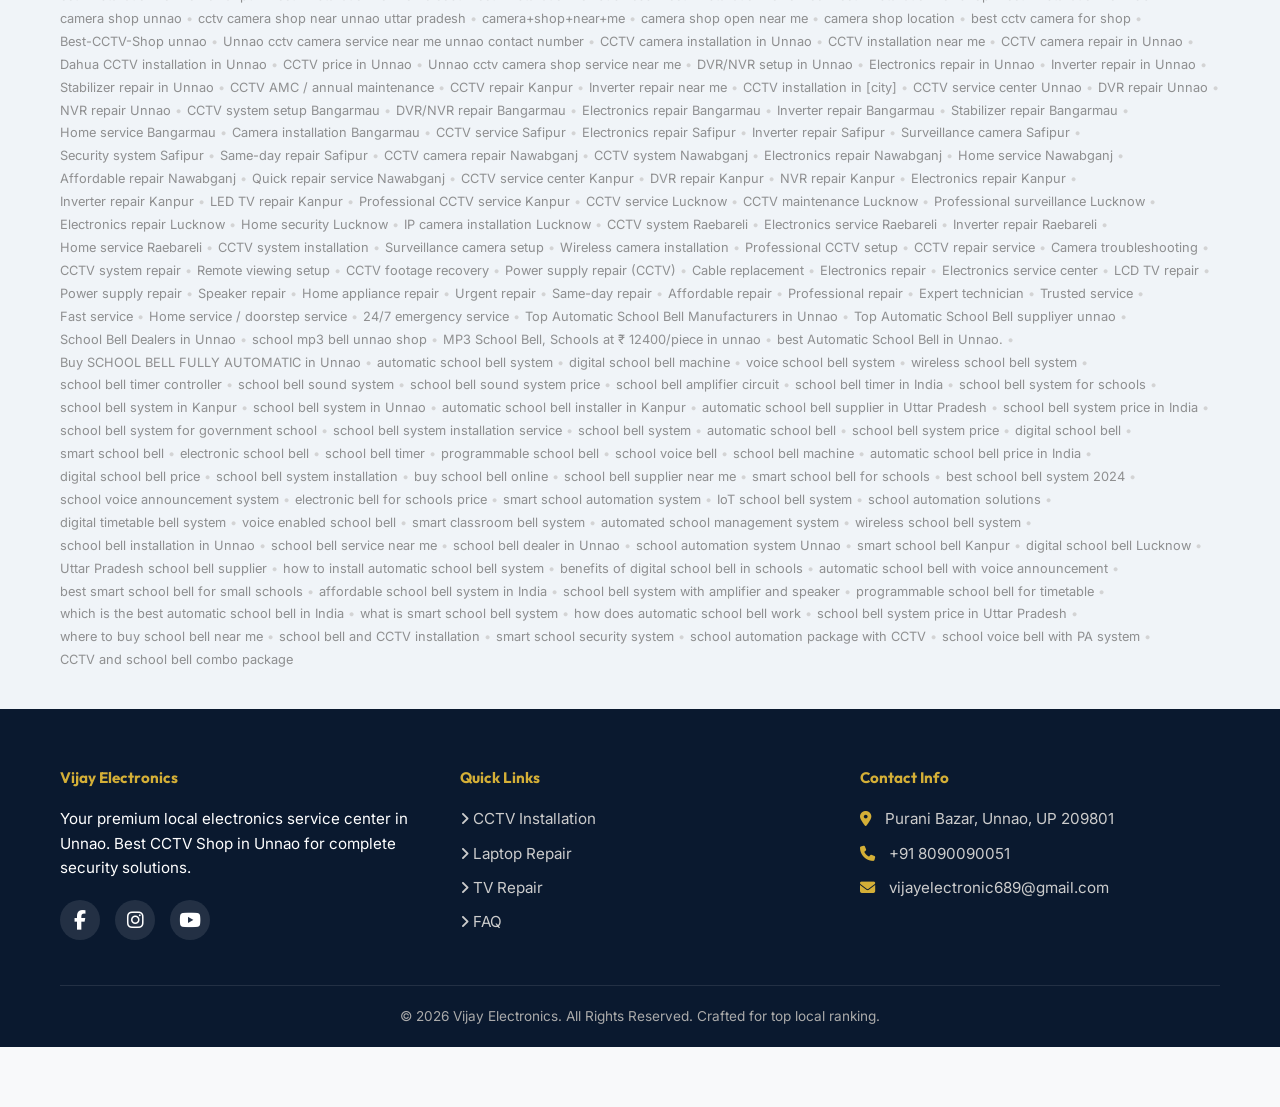
==== commit 09990df0: "update indexhtml" ====
--- a/index.html
+++ b/index.html
@@ -2,12 +2,13 @@
 <html lang="en">
 
 <head>
+    <meta name="google-site-verification" content="6yuF1lZjEulr1KPuWtUaeqECoGGUB7ePP_TNStqwbyI" />
     <meta charset="UTF-8">
     <meta name="viewport" content="width=device-width, initial-scale=1.0">
     <meta name="description"
         content="Vijay Electronics: Best CCTV Camera Shop in Unnao. Expert CCTV installation, LED Smart TV repair, and Refurbished Laptops. Call 8090090051 for top-rated service.">
     <!-- Local SEO Title Pattern -->
-    <title>Best CCTV Camera Shop in Unnao | CCTV Camera Service Unnao | Vijay Electronics</title>
+    <title>Best CCTV Camera Shop Near Me | CCTV Camera Shop Unnao | Vijay Electronics</title>
 
     <!-- CSS -->
     <link rel="stylesheet" href="css/style.css">
@@ -17,7 +18,7 @@
     <link rel="stylesheet" href="https://cdnjs.cloudflare.com/ajax/libs/font-awesome/6.4.0/css/all.min.css">
 
     <!-- Canonical URL -->
-    <link rel="canonical" href="https://vijayelectronic.github.io/CCTV-camera-Shop-Unnao/">
+    <link rel="canonical" href="https://vijayelectronic.github.io/CCTV-camera-Shop-unnao-/">
 
     <!-- JSON-LD LocalBusiness Schema -->
     <script type="application/ld+json">
@@ -27,7 +28,7 @@
       "name": "Vijay Electronics",
       "image": "assets/vijay electronics img.png",
       "@id": "",
-      "url": "https://vijayelectronic.github.io/CCTV-camera-Shop-Unnao/",
+      "url": "https://vijayelectronic.github.io/CCTV-camera-Shop-unnao-/",
       "telephone": "+91 8090090051",
       "email": "vijayelectronic689@gmail.com",
       "address": {
@@ -308,7 +309,7 @@
             <div class="container hero-content">
                 <h1>Best CCTV Camera Shop in <span>Unnao</span></h1>
                 <p><strong>Vijay Electronics</strong> is your trusted local expert for <strong>CCTV Installation
-                        Services Unnao</strong>, Smart School Bells, LED TV Repair, and Refurbished Laptops. Over 5
+                        Services</strong>, Smart School Bells, LED TV Repair, and Refurbished Laptops. We are recognized as the <strong>best cctv camera shop near me</strong> and a premier <strong>camera shop unnao</strong> with over 5
                     years of trusted service in Purani Bazar.</p>
                 <div class="hero-buttons">
                     <a href="tel:8090090051" class="btn btn-secondary"><i class="fas fa-phone"></i> Call 8090090051</a>
@@ -337,9 +338,7 @@
                     </div>
                     <div class="service-info">
                         <h3>CCTV Installation Services</h3>
-                        <p>We provide the <strong>best CCTV camera installing in Unnao</strong>. Authorized <strong>CP
-                                Plus Camera Shop Unnao</strong> and Hikvision dealers for home, shop, and office
-                            security setups.</p>
+                        <p>We provide the <strong>best cctv camera for shop</strong> and home security. As leading <strong>CCTV Dealers in Unnao</strong> and authorized <strong>CCTV Dealers-CP Plus</strong> / Hikvision, we offer premium <strong>cp plus camera</strong> setups.</p>
                         <a href="cctv.html" class="btn btn-primary" style="padding: 8px 15px; font-size:0.9rem;">View
                             CCTV Details <i class="fas fa-arrow-right"></i></a>
                     </div>
@@ -396,9 +395,8 @@
     <!-- Local Impact & Trust -->
     <section class="section-padding trust-section">
         <div class="container container-sm">
-            <h2>Why Choose Vijay Electronics?</h2>
-            <p>We are the <strong>top rated cctv camera shop near me</strong> in Unnao district, providing unparalleled
-                support and quality components.</p>
+            <h2>Why Choose the Best-CCTV-Shop unnao?</h2>
+            <p>We are the top-rated electronics center in the district, providing unparalleled support and quality components for your security needs.</p>
 
             <div class="stats-grid">
                 <div class="stat-item">
@@ -430,6 +428,15 @@
         <div class="container">
             <h5>Areas We Serve & Services Offered</h5>
             <div class="seo-content">
+                <span>camera shop unnao</span>
+                <span>cctv camera shop unnao</span>
+                <span>near, best cctv camera for shop</span>
+                <span>best cctv camera shop near me</span>
+                <span>Best-CCTV-Shop unnao</span>
+                <span>cp plus camera</span>
+                <span>CCTV Dealers in Unnao</span>
+                <span>CCTV Installation Services</span>
+                <span>CCTV Dealers-CP Plus</span>
                 <span>CCTV camera in Unnao</span>
                 <span>CCTV installation Unnao</span>
                 <span>CCTV repair Unnao</span>
@@ -725,4 +732,4 @@
     <script src="js/script.js"></script>
 </body>
 
-</html>+</html>
